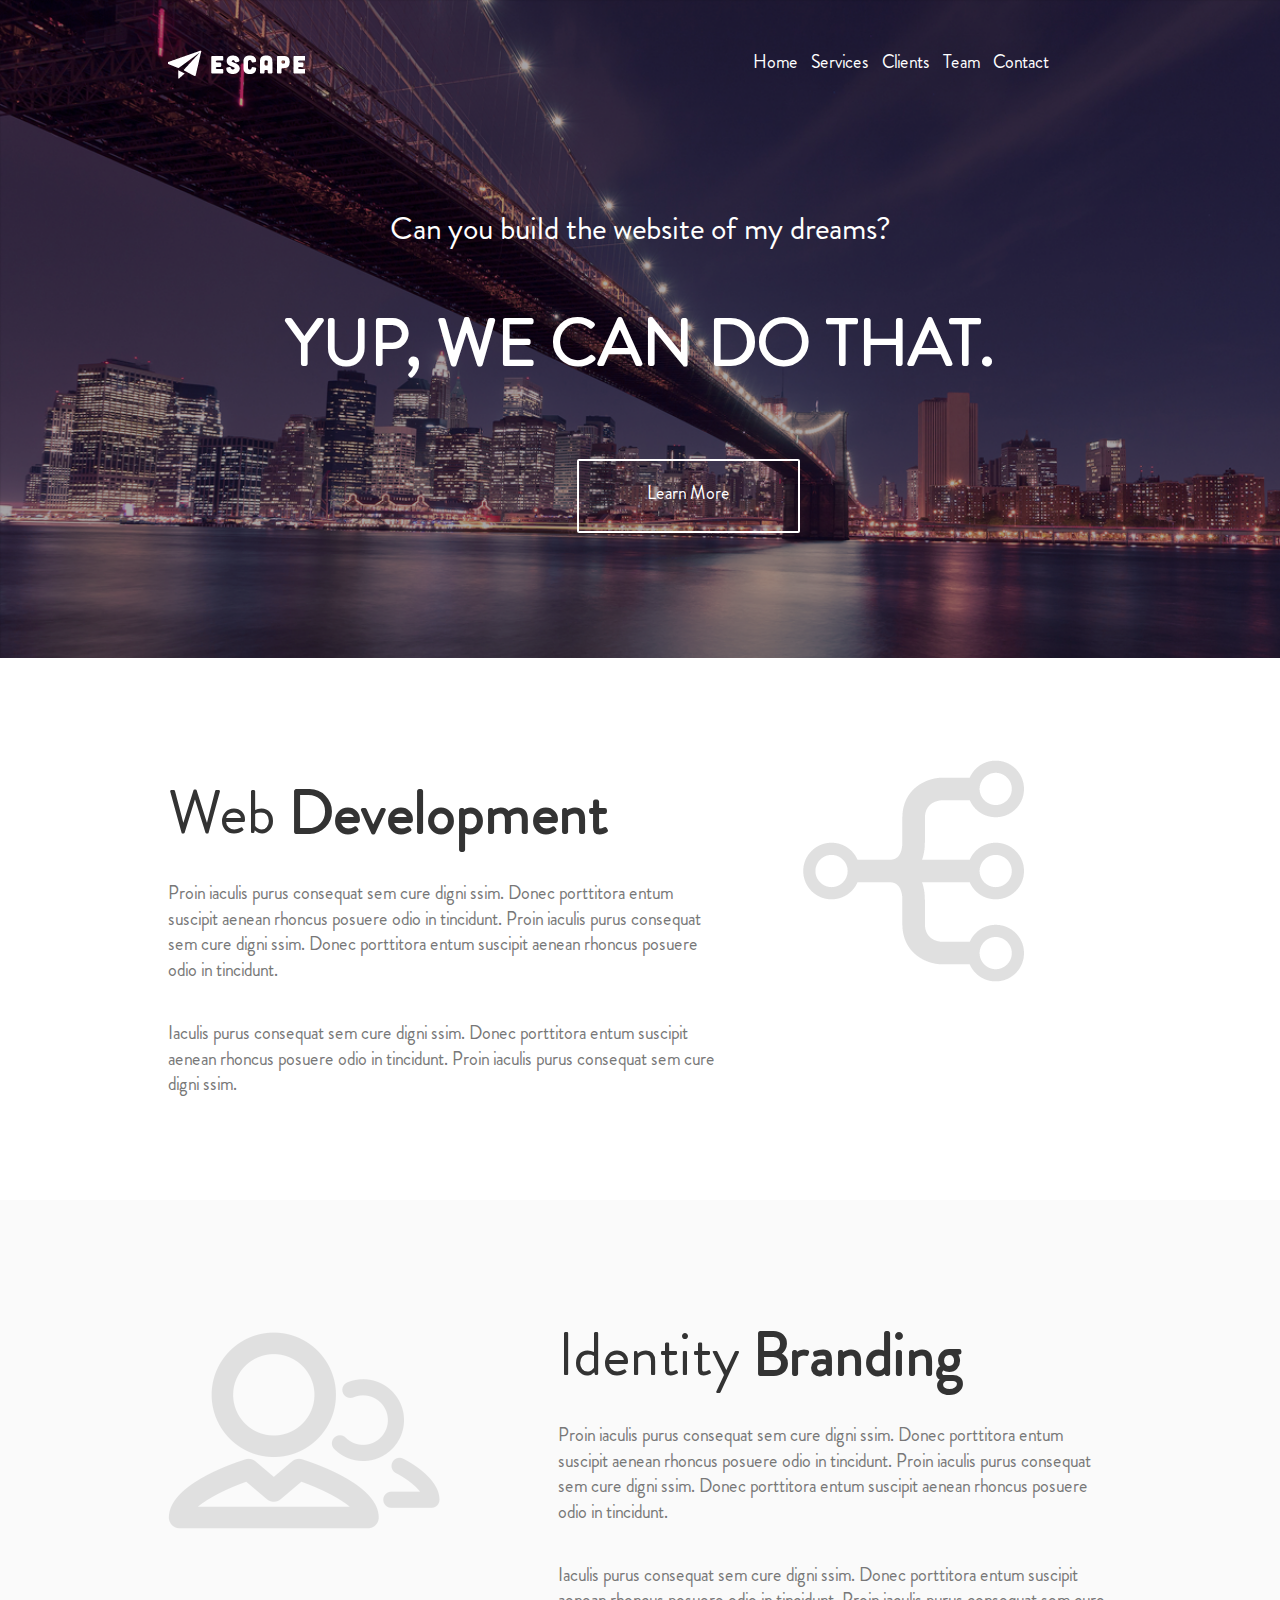
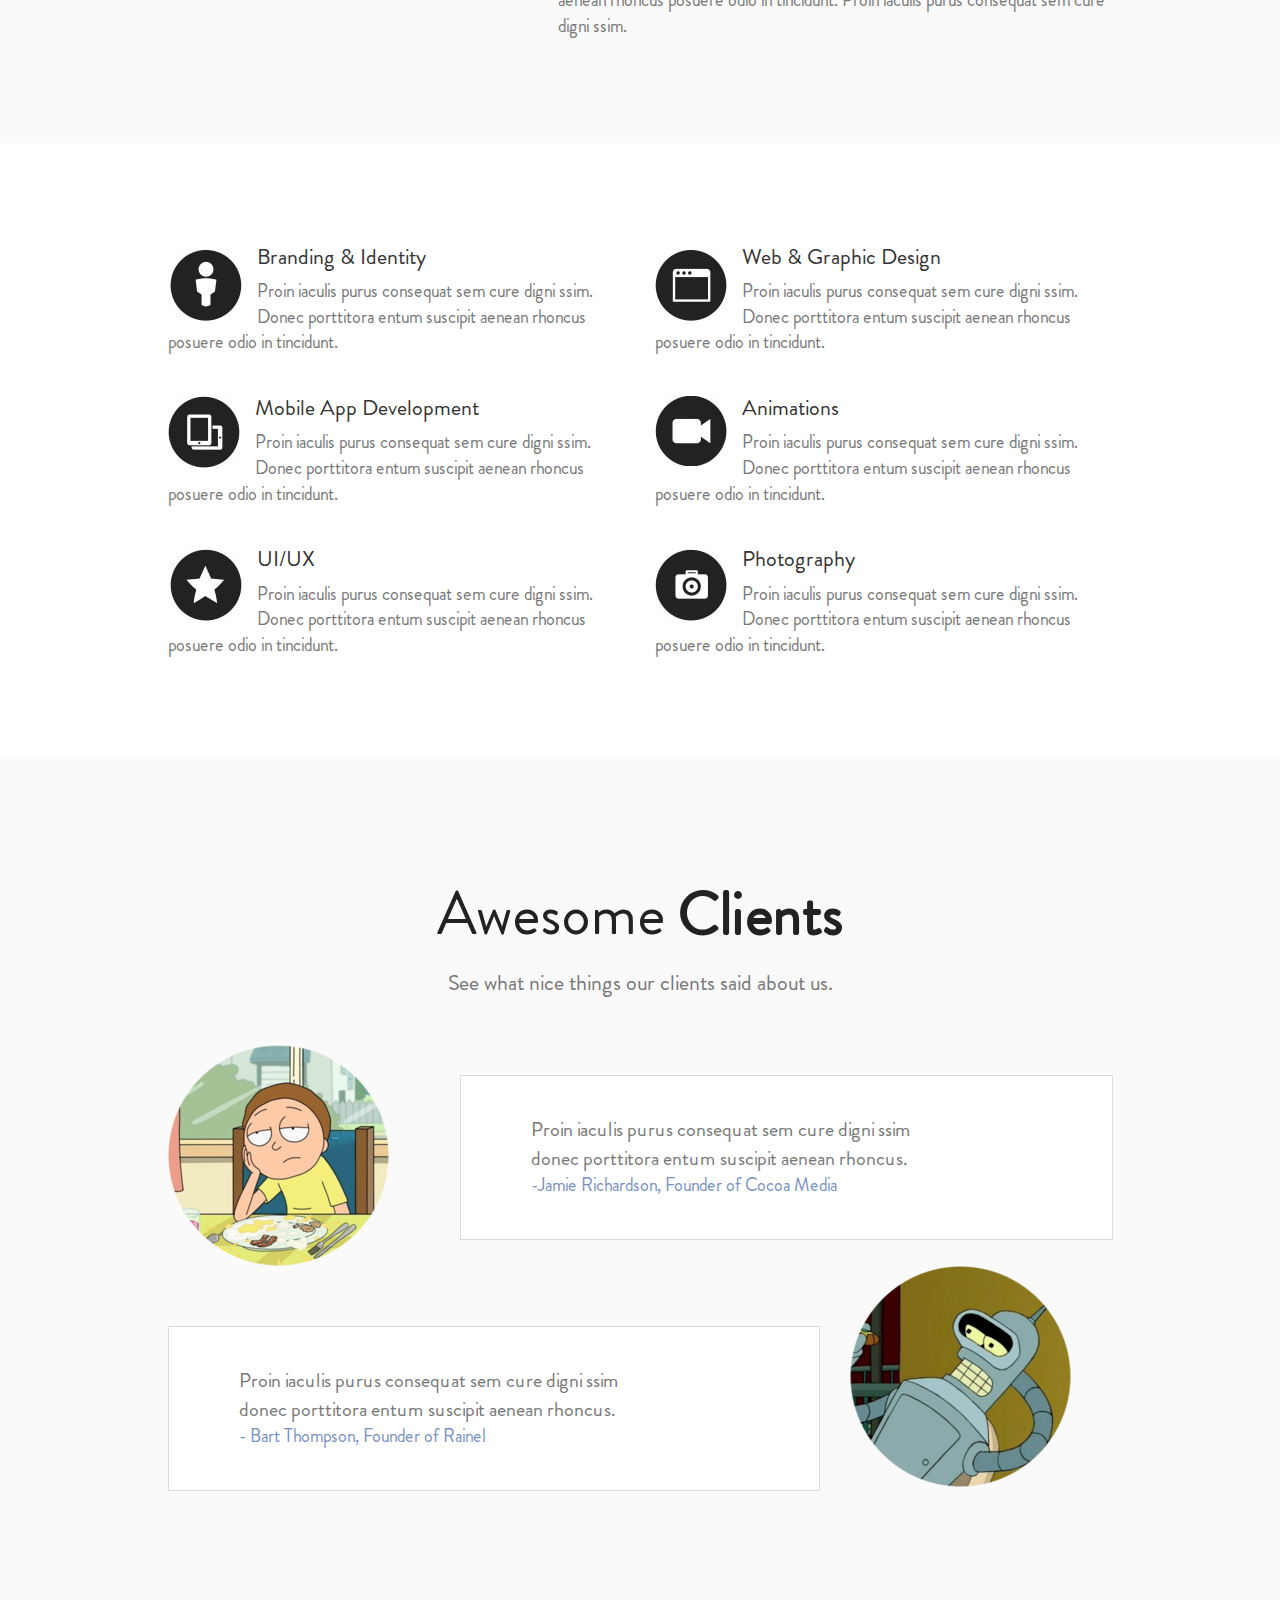
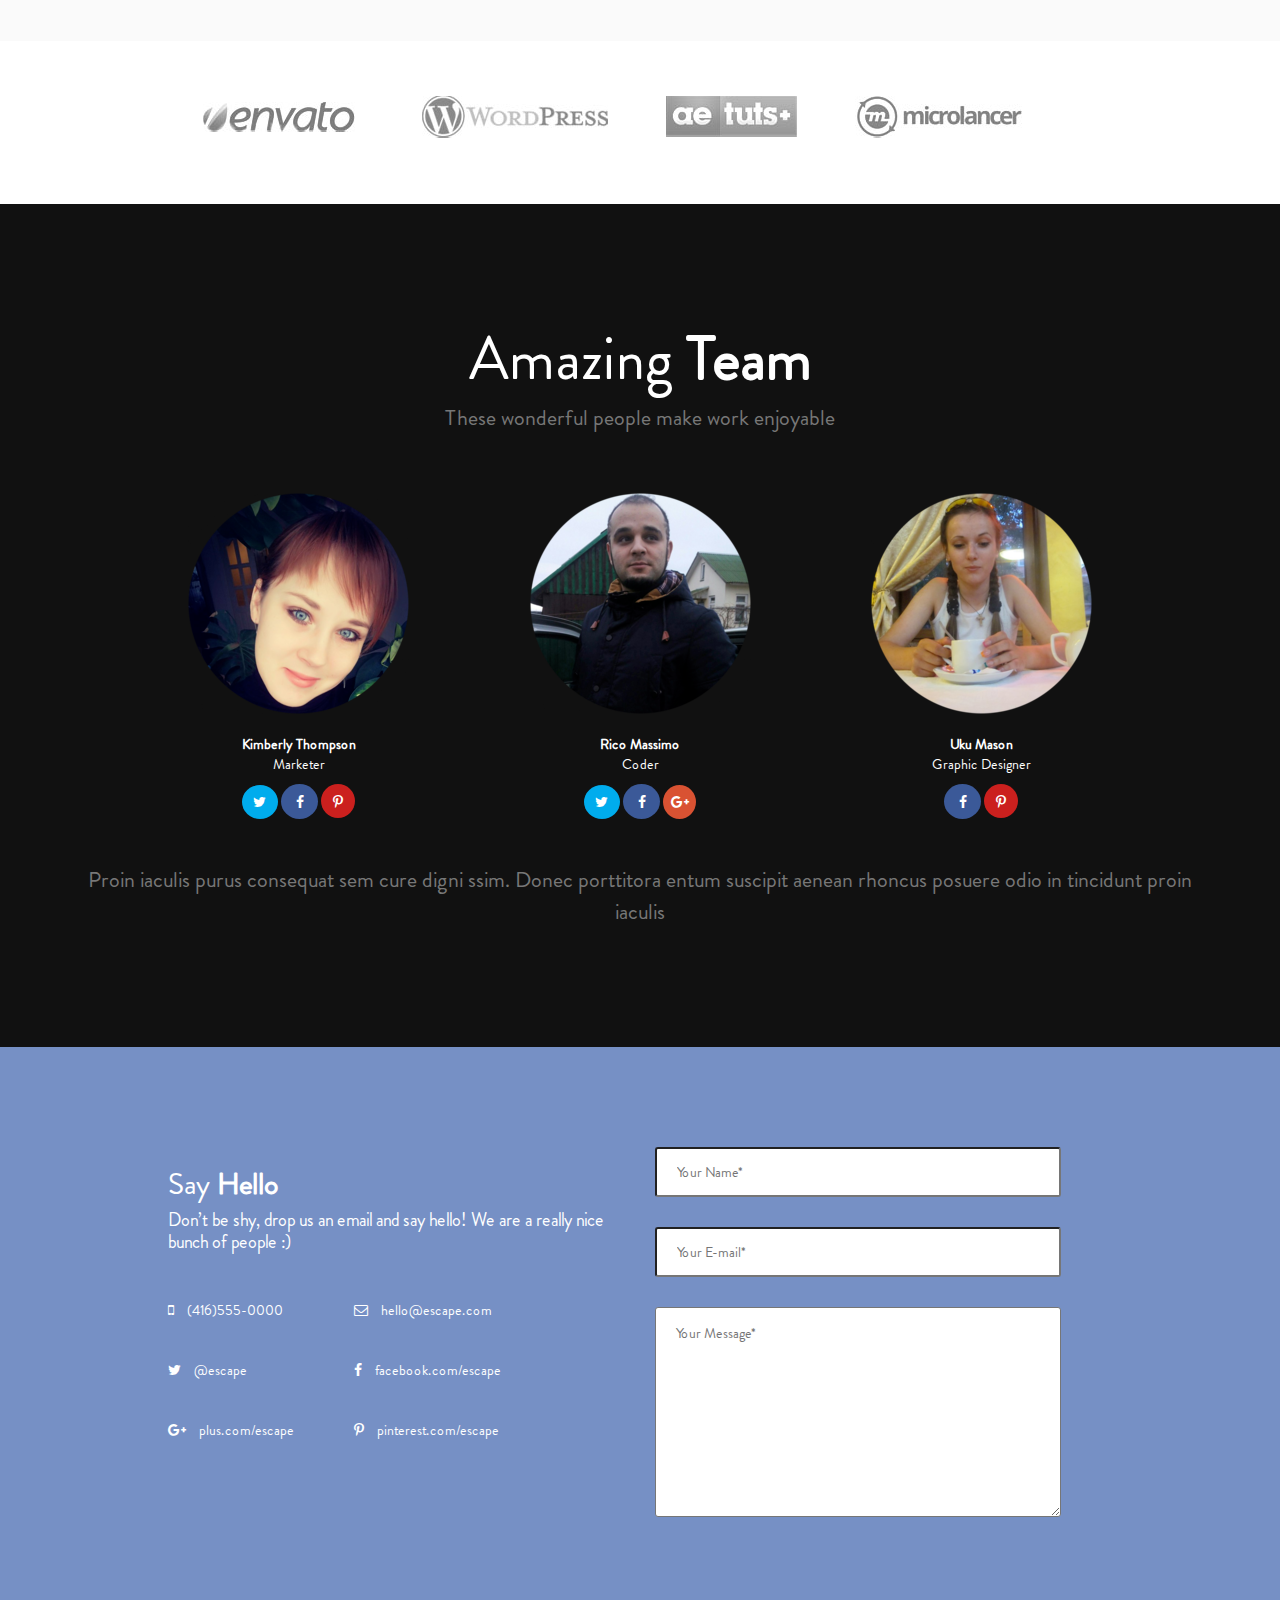
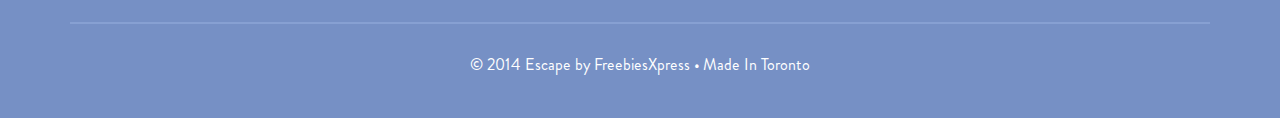
==== index.html @ d07f602b "escape через bootstrap" ====
<!DOCTYPE html>
<html>
<head>
	<title>ESCAPE</title>

    <meta charset="utf-8">
    <meta name="viewport" content="width=device-width, initial-scale=1">
	<link rel="stylesheet" href="./font/font-awesome-4.7.0/css/font-awesome.min.css">
	<link rel="stylesheet" type="text/css" href="font/BrandonGrotesque-Regular.ttf">
	<link rel="stylesheet" type="text/css" href="styles.css">
    <link href="css/bootstrap.min.css" rel="stylesheet">
</head>
<body>
<div class="all">
	<section class="banner"><!-- start "banner" -->
        <div class="container">
        <div class="row">
        <div class="col-md-1"></div>    
		<header>
            <div class="col-md-2">
			<img src="./img/logo.png">
            </div> <!--end md2 -->
            <div class="col-md-4"></div>
            <div class="col-md-4">
			<ul class="list-inline">
				<li><a href="./pages/home.html">Home</a></li>
				<li><a href="./pages/services.html">Services</a></li>
				<li><a href="./pages/clients.html" target="_blank">Clients</a></li>
				<li><a href="./pages/team.html">Team</a></li>
				<li><a href="./pages/contacts.html">Contact</a></li>
            </ul>
            </div> <!-- end md4 -->
		</header>
        <div class="col-md-1"></div>
		</div> <!-- end row -->
        <div class="row">
            <div class="col-md-12 text-center">  
			<p>Can you build the website of my dreams?</p>
            </div> <!--end md12 -->
         </div> <!--end row -->   
         <div class="row">
            <div class="col-md-12 text-center">
			<h1>YUP, WE CAN DO THAT.</h1>
            </div> <!-- end md12 -->
        </div> <!-- end row -->
        <div class="row">
        <div class="col-md-5"></div>
        <div class="col-md-3 text-center">   
			<button type="button">Learn More</button>
        </div> <!-- end md2 -->
         <div class="col-md-4"></div>
		</div> <!-- end row -->

        </div> <!--end container -->
		</section> <!-- the end "banner" -->	
	<section class="webdev"><!--start "webdev" -->
     <div class="container">
     <div class="row"> 
        <div class="col-md-1"></div>  
        <div class="col-md-6 ">
        <div class="text1">
		<h2>Web <span class="bold">Development</span></h2>
		<p>Proin iaculis purus consequat sem cure digni ssim. Donec porttitora entum suscipit aenean rhoncus posuere odio in tincidunt. Proin iaculis purus consequat sem cure digni ssim. Donec porttitora entum suscipit aenean rhoncus posuere odio in tincidunt.</p>
		<p>Iaculis purus consequat sem cure digni ssim. Donec porttitora entum suscipit aenean rhoncus posuere odio in tincidunt. Proin iaculis purus consequat sem cure digni ssim.</p>
        </div>
        </div> <!-- end -md6 -->
        <div class="col-md-4 " >
        <div class="img1">
            <img src="./img/Flow Tree-Icon.png"> 
        </div>
        </div> <!-- end md3 -->
        <div class="col-md-1"></div>
    </div> <!-- end row-->
    </div><!--end conteiner-->
	</section><!-- the end "webdev" -->
    
    <section class="ident"> <!--start "ident" -->
        <div class="container">
        <div class="row">
        <div class="col-md-1"></div>
        <div class="col-md-4">
        <div class="img2">
            <img src="./img/Users-Icon.png">
            </div>
        </div> <!--end md4 -->
        <div class="col-md-6">
    	<div class="text2">
    	<h2>Identity <span class="bold">Branding</span></h2>
    	<p>Proin iaculis purus consequat sem cure digni ssim. Donec porttitora entum suscipit aenean rhoncus posuere odio in tincidunt. Proin iaculis purus consequat sem cure digni ssim. Donec porttitora entum suscipit aenean rhoncus posuere odio in tincidunt.</p>
		<p>Iaculis purus consequat sem cure digni ssim. Donec porttitora entum suscipit aenean rhoncus posuere odio in tincidunt. Proin iaculis purus consequat sem cure digni ssim.</p>
    	</div>
        <div class="col-md-1"></div>
         </div> <!--end md6 -->
   </div> <!-- end row-->
    	</div> <!-- end container -->
    </section><!--the end "ident" -->
    <div style="clear:both;"></div>
    <section class="list"><!-- start "list"-->
        <div class="container">
        <div class="row">
        <div class="col-md-1"></div>   
    	<div class="col-md-5">

    		<ul>
    			<li>
    				<img src="./img/icon1.jpg">
    				<h3>Branding & Identity</h3> 
    				<p>Proin iaculis purus consequat sem cure digni ssim. Donec porttitora entum suscipit aenean rhoncus posuere odio in tincidunt.</p>
    			</li>
    			<li>
    				<img src="./img/ipad.jpg"> 
    				<h3>Mobile App Development</h3>
    				<p>Proin iaculis purus consequat sem cure digni ssim. Donec porttitora entum suscipit aenean rhoncus posuere odio in tincidunt.</p>
    			</li>
    			<li>
    				<img src="./img/star.jpg">
    				<h3>UI/UX</h3>
    				<p>Proin iaculis purus consequat sem cure digni ssim. Donec porttitora entum suscipit aenean rhoncus posuere odio in tincidunt.</p>
    			</li>
    		</ul>
    	</div> <!-- end md5-->
    	<div class="col-md-5">
    		<ul>
    			<li>
    				<img src="./img/brows.jpg">
    				<h3>Web & Graphic Design</h3> 
    				<p>Proin iaculis purus consequat sem cure digni ssim. Donec porttitora entum suscipit aenean rhoncus posuere odio in tincidunt.</p>
    			</li>
    			<li>
    				<img src="./img/video.jpg">
    				<h3>Animations</h3>
    				<p>Proin iaculis purus consequat sem cure digni ssim. Donec porttitora entum suscipit aenean rhoncus posuere odio in tincidunt.</p>
    			</li>
    			<li>
    				<img src="./img/camera.jpg">
    				<h3>Photography</h3>
    				<p>Proin iaculis purus consequat sem cure digni ssim. Donec porttitora entum suscipit aenean rhoncus posuere odio in tincidunt.</p>
    			</li>
    		</ul>
    	</div> <!-- end md5-->	
        <div class="col-md-1"></div>   
    </div> <!--end row -->
    </div> <!--end container -->
    </section> <!--the end "list" -->
    <div style="clear:both;"></div>
    <section class="clients"> <!-- start "clients" -->
        <div class="container">
        <div class="row">
        <div class="col-md-12 text-center">
    	<h2>Awesome <span class="bold">Clients </span></h2>
        </div>
        </div> <!--end row -->
        <div class="row">
        <div class="col-md-12 text-center">
    	<p>See what nice things our clients said about us.</p>
        </div>
        </div> <!--end row -->
        <div class="row">
         <div class="col-md-1"></div>   
        <div class="col-md-3">
        <img src="./img/morti.png">
              </div> <!-- end md3 -->
        <div class="col-md-7">
        <div class="quote1">
        <p><q>Proin iaculis purus consequat sem cure digni ssim donec porttitora entum suscipit aenean rhoncus.
                </q><br>
        -Jamie Richardson, Founder of Cocoa Media</p>
              </div>
            </div> <!-- end md7 -->
         <div class="col-md-1"></div>
        </div> <!--end row -->
        <div class="row"> 
        <div class="col-md-1"></div>    
        <div class="col-md-7">
        <div class="quote2">
        <p><q>Proin iaculis purus consequat sem cure digni ssim donec porttitora entum suscipit aenean rhoncus.
                </q><br> 
        - Bart Thompson, Founder of Rainel</p>  
        </div>
        </div><!-- end md7 -->
        <div class="col-md-3">
         <img src="./img/ben.png">   
        </div>
        <div class="col-md-1"></div>
        </div> <!--end row -->
    </div> <!-- end container -->
    </section><!-- the end "clients" -->
    <section class="logos"> <!--start "logos" -->
        <div class="container">
        <div class="row">
        <div class="col-md-1"></div>
        <ul class="list-inline">
    	<li><img src="./img/im1.jpg"></li>
    	<li><img src="./img/im2.jpg"></li>
    	<li><img src="./img/im3.jpg"></li>
    	<li><img src="./img/im4.jpg"></li>
        </ul>
        <div class="col-md-1"></div>
    </div><!--end row -->    
    </div><!-- end container -->
    </section><!--the end "logos" -->
    <section class="team"> <!--start "team" -->
        <div class="container">
        <div class="row">
        <div class="col-md-12 text-center">
        <h2>Amazing <span class="bold">Team</span></h2>
        </div>
        </div> <!-- end row-->
        <div class="row">
        
        <div class="col-md-12 text-center">
        <p>These wonderful people make work enjoyable</p>
        </div>
        </div> <!-- end row-->
        <div class="row">
        <div class="col-md-1"></div>
         <div class="col-md-3 text-center">   
        <div class="kim"><figure>
            <img src="./img/kimb.png">
            <figcaption><span>Kimberly Thompson </span><br> Marketer </figcaption>
        </figure>
        <i class="fa fa-twitter" aria-hidden="true"></i>
        <i class="fa fa-facebook" aria-hidden="true"></i>
        <i class="fa fa-pinterest-p" aria-hidden="true"></i>
        </div>
        </div> <!-- end md3-->
        <div class="col-md-4 text-center">
        <div class="rico"><figure>
            <img src="./img/mitya.png">
            <figcaption><span>Rico Massimo</span><br> Coder</figcaption>
        </figure>
        <i class="fa fa-twitter" aria-hidden="true"></i>
        <i class="fa fa-facebook" aria-hidden="true"></i>
        <i class="fa fa-google-plus" aria-hidden="true"></i>
        </div>
        </div> <!-- end md4 -->
        <div class="col-md-3 text-center">
         <div class="uku"><figure>
            <img src="./img/ya.png">
            <figcaption><span>Uku Mason</span><br> Graphic Designer</figcaption>
        </figure>
        <i class="fa fa-facebook" aria-hidden="true"></i>
        <i class="fa fa-pinterest-p" aria-hidden="true"></i>
        </div>
        </div><!-- end md4 -->
        <div class="col-md-1"></div>
        </div><!-- end row-->
        <div class="row">
            <div class="col-md-12 text-center">
        <p class="p">Proin iaculis purus consequat sem cure digni ssim. Donec porttitora entum suscipit aenean rhoncus posuere odio in tincidunt proin iaculis</p>
             </div>
        </div><!--end row -->
    </div><!-- end container -->
    </section> <!--the end "team" -->
    <section class="say"> <!--stert "hello" -->
        <div class="container">
        <div class="row">   
        <div class="col-md-1"></div>
        <div class="col-md-5">
        <div class="hello">
            <h2>Say <span class="bold">Hello</span></h2>
            <p>Don&rsquo;t be shy, drop us an email and say hello! We are a really nice bunch of people :)</p>
            <ul>
                <li><i class="fa fa-mobile" aria-hidden="true"></i> (416)555-0000</li>
                <li><i class="fa fa-twitter" aria-hidden="true"></i> @escape</li>
                <li><i class="fa fa-google-plus" aria-hidden="true"></i> plus.com/escape</li>
            </ul>
            <ul>
                <li><i class="fa fa-envelope-o" aria-hidden="true"></i> hello@escape.com</li>
                <li><i class="fa fa-facebook" aria-hidden="true"></i> facebook.com/escape</li>
                <li><i class="fa fa-pinterest-p" aria-hidden="true"></i> pinterest.com/escape</li>
            </ul>     
        </div>
        </div> <!-- end md5 -->
        <div class="col-md-5">
            <form>
                <input type="text" name="name" placeholder="Your Name*">
                <input type="text" name="email" placeholder="Your E-mail*">
                <textarea rows="10" cols="30" placeholder="Your Message*"></textarea>
            </form> 
        </div><!-- end md5 -->
        <div class="col-md-1"></div>
        </div><!--end row --> 
        <div class="row">
        <div class="col-md-1"></div>
        <div class="col-md-12 text-center">
        <footer>
            <p>&copy; 2014 Escape by FreebiesXpress &#149; Made In Toronto</p>
        </footer>
         </div> <!-- end md12 -->
        <div class="col-md-1"></div>
        </div><!--end row --> 
        </div><!-- end container -->
    </section> <!-- the end "hello" -->



</div> <!-- end all -->
    <script src="js/jquery-3.3.1.min.js"></script>
    <script src="js/respond.min.js"></script>
<script src="js/bootstrap.min.js"></script>
</body>
</html>
---- styles.css ----
/*сброс стилей*/

html, body, div, span, applet, object, iframe,
h1, h2, h3, h4, h5, h6, p, blockquote, pre,
a, abbr, acronym, address, big, cite, code,
del, dfn, em, img, ins, kbd, q, s, samp,
small, strike, strong, sub, sup, tt, var,
b, u, i, center,
dl, dt, dd, ol, ul, li,
fieldset, form, label, legend,
table, caption, tbody, tfoot, thead, tr, th, td,
article, aside, canvas, details, embed,
figure, figcaption, footer, header, hgroup,
menu, nav, output, ruby, section, summary,
time, mark, audio, video {
	margin: 0;
	padding: 0;
	border: 0;
	font-size: 100%;
	font: inherit;
	vertical-align: baseline;
}
/* HTML5 display-role reset for older browsers */
article, aside, details, figcaption, figure,
footer, header, hgroup, menu, nav, section {
	display: block;
}
body {
	line-height: 1;
}
ol, ul {
	list-style: none;
}
blockquote, q {
	quotes: none;
}
blockquote:before, blockquote:after,
q:before, q:after {
	content: '';
	content: none;
}
table {
	border-collapse: collapse;
	border-spacing: 0;
} 
/*подключение шрифтов*/
@font-face {
	font-family: BrandonGrotesque;
	src: url(./font/BrandonGrotesque-Regular.ttf);
}
.all { font-family: BrandonGrotesque;  } /* чтоб везде не писать фонт-фемили*/

.banner {padding-top: 50px;
	background-image: url(./img/banner.png); background-repeat: no-repeat;
	background-size: cover;padding-bottom: 125px;
}
header { margin-bottom: 155px;}


.list-inline a {text-decoration: none; color: #fff; font-size:18px; }

  
.banner p { margin-bottom: 35px; color: #fff; font-size: 32px;}
.banner h1 {  font-size: 66px; margin-bottom: 80px;
  
  color: rgb(255, 255, 255);
  font-weight: bold;
  } 

 .banner button { border: solid 2px #fff; border-radius: 2px; padding: 20px 68px 24px 68px; 
	 background: transparent; cursor: pointer;
     color: #fff; font-size:18px; text-align: center;
 }
 button:hover {background-color: #708090; opacity: 0.7;}
  /* конец секции с красивой картинкой*/
/*секция web development*/
.webdev  { padding-top: 102px; padding-bottom: 65px;}
.webdev h2 {font-size: 60px; margin-bottom: 35px;}
.bold {font-weight: bolder;}
.webdev p { font-size: 18px; color: rgb(119, 119, 119); margin-bottom: 37px;}
.text1 { margin: 0 auto;}
.img1 {  margin-left: 50px; margin-bottom: 50px;}
/*конец web development*/
/*секция identity branding*/
.ident {background: #fafafa; padding-top: 102px; padding-bottom: 65px; }
.ident h2 {font-size: 60px; margin-bottom: 35px;}
.ident p { font-size: 18px; color: rgb(119, 119, 119);margin-bottom: 37px;}

.img2 {margin-top: 30px;  }
/*конец секции identity branding*/
/*секция list*/
.list { padding-top: 102px;padding-bottom: 60px; }
.list h3 {width: 65%; margin: 0 auto; font-size: 22px; margin-bottom:10px; }
.list p {font-size: 18px;color: rgb(119, 119, 119); margin-bottom:37px; }
.list li {margin-bottom: 40px;}
.list img { float: left; margin-right: 15px;}


/* конец list*/
/*секция awesome clients*/
.clients { background: #fafafa; padding-top: 102px; padding-bottom:30px; }
.clients h2 {font-size: 60px;color: rgb(34, 34, 34); text-align: center; margin-bottom: 20px;}
.clients p {font-size: 22px;color: rgb(119, 119, 119);text-align: center; margin-bottom: 47px;}

.quote1 { margin-top: 30px; margin-bottom: 20px;
border: 1px solid #DCDCDC; background: #fff; }
.quote1 q { quotes: "\201c" "\201d" ; font-size: 20px;
  color: rgb(119, 119, 119); text-align: left;}
.quote1 p {font-size: 18px; color: rgb(118, 144, 197); margin-bottom: 0px;width: 80%; 
	text-align: left; padding: 40px 70px;}


.quote2 { margin-top: 60px; margin-bottom: 120px;
border: 1px solid #DCDCDC; background: #fff; }
.quote2 q { quotes: "\201c" "\201d" ; font-size: 20px; 
  color: rgb(119, 119, 119); text-align: left;}
.quote2 p {font-size: 18px; color: rgb(118, 144, 197); margin-bottom: 0px;width: 80%; 
	text-align: left; padding: 40px 70px;}

 /*конец секции awesome clients*/ 
/* секция logos*/
.logos { padding-top: 55px; padding-bottom: 55px;}
.logos img { margin-left: 45px; } 
/* конец logos*/
/*секция team*/
.team {background: #111111;  color: #fff; 
	padding-top: 102px; padding-bottom: 60px;}
.team h2 {font-size: 60px; margin-bottom: 10px;}
.team p {font-size: 22px; color: rgb(119, 119, 119); margin-bottom: 60px;}
.team img  {background: #111111; padding-bottom: 20px; }
.team span {font-weight: bold;}
.team figure {margin-bottom: 10px;}

.uku {  margin-bottom: 45px;}
.p { font-size: 20px; color: rgb(235, 235, 235);}
.team .fa-twitter {background: #00aced; padding: 10px 12px 10px 11px; border-radius: 50%;}
.team .fa-facebook {background: #3b5998; padding: 11px 14px 10px 15px; border-radius: 50%;}
.team .fa-pinterest-p {background: #cb201e; padding: 11px 12px 9px 12px; border-radius: 50%;}
.team .fa-google-plus {background: #d95232; padding: 10px 7px 10px 8px; border-radius: 50%}
/*конец секции team*/
/*секция say*/
.say {height: auto; background: #7690c5; padding-top: 100px; color: #fff; }
.hello 
.col-md-5 h2 {font-size: 60px; margin-bottom: 17px;}
.hello p {margin-bottom: 47px; line-height: 1.2; font-size: 18px;}
.hello ul {display: inline-block; float: left; background: #7690c5; margin-right: 60px;}
.hello li {margin-bottom: 40px;}
form 
input {width: 100%; max-width: 406px; height: 50px; border-radius: 3px; 
	margin-bottom: 30px; padding-left: 20px;}
textarea {width: 100%; max-width: 406px; height: 210px; border-radius: 3px;
	padding-left: 20px; padding-top: 15px;
font-family: "BrandonGrotesque";font-size: 18px;}
i {padding-right: 10px;}

footer { font-size: 16px;margin-top: 99px; padding-top: 30px; padding-bottom: 30px; 
	border-top:solid 2px #87a0d2;  }
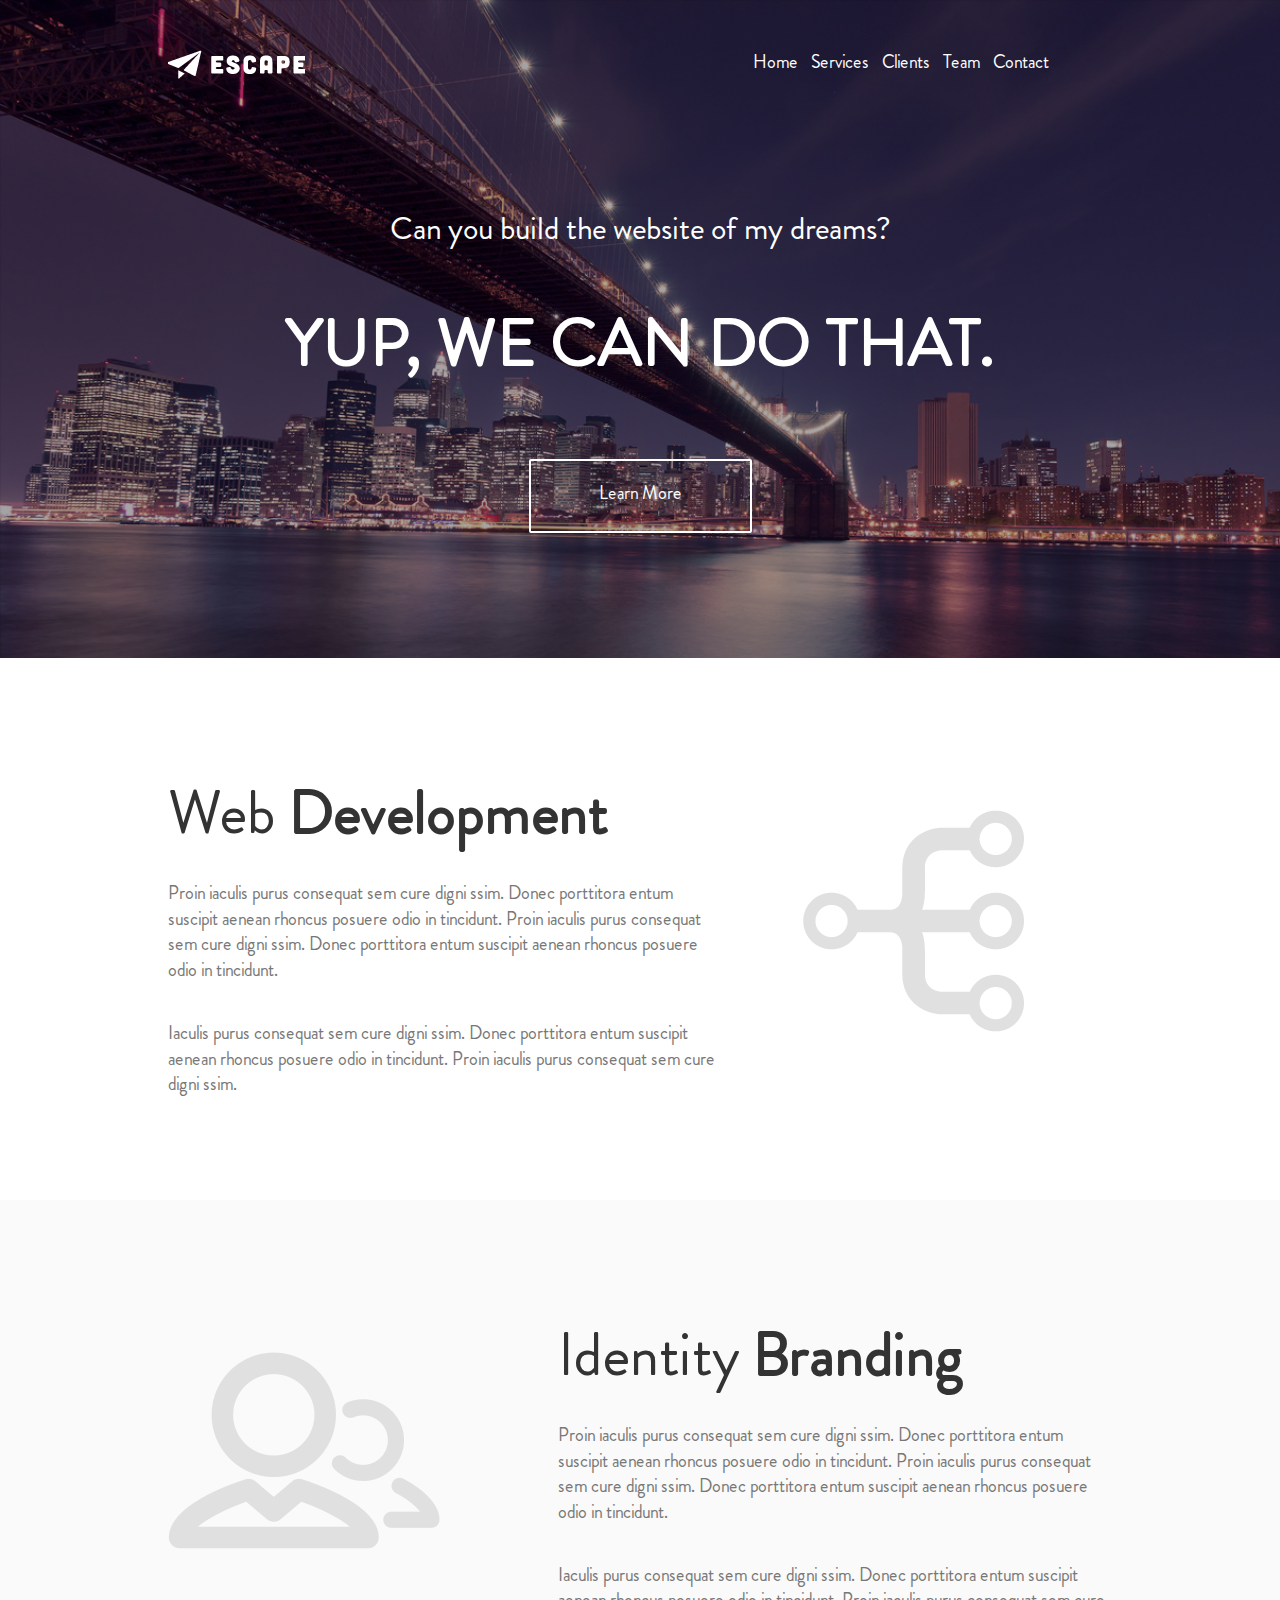
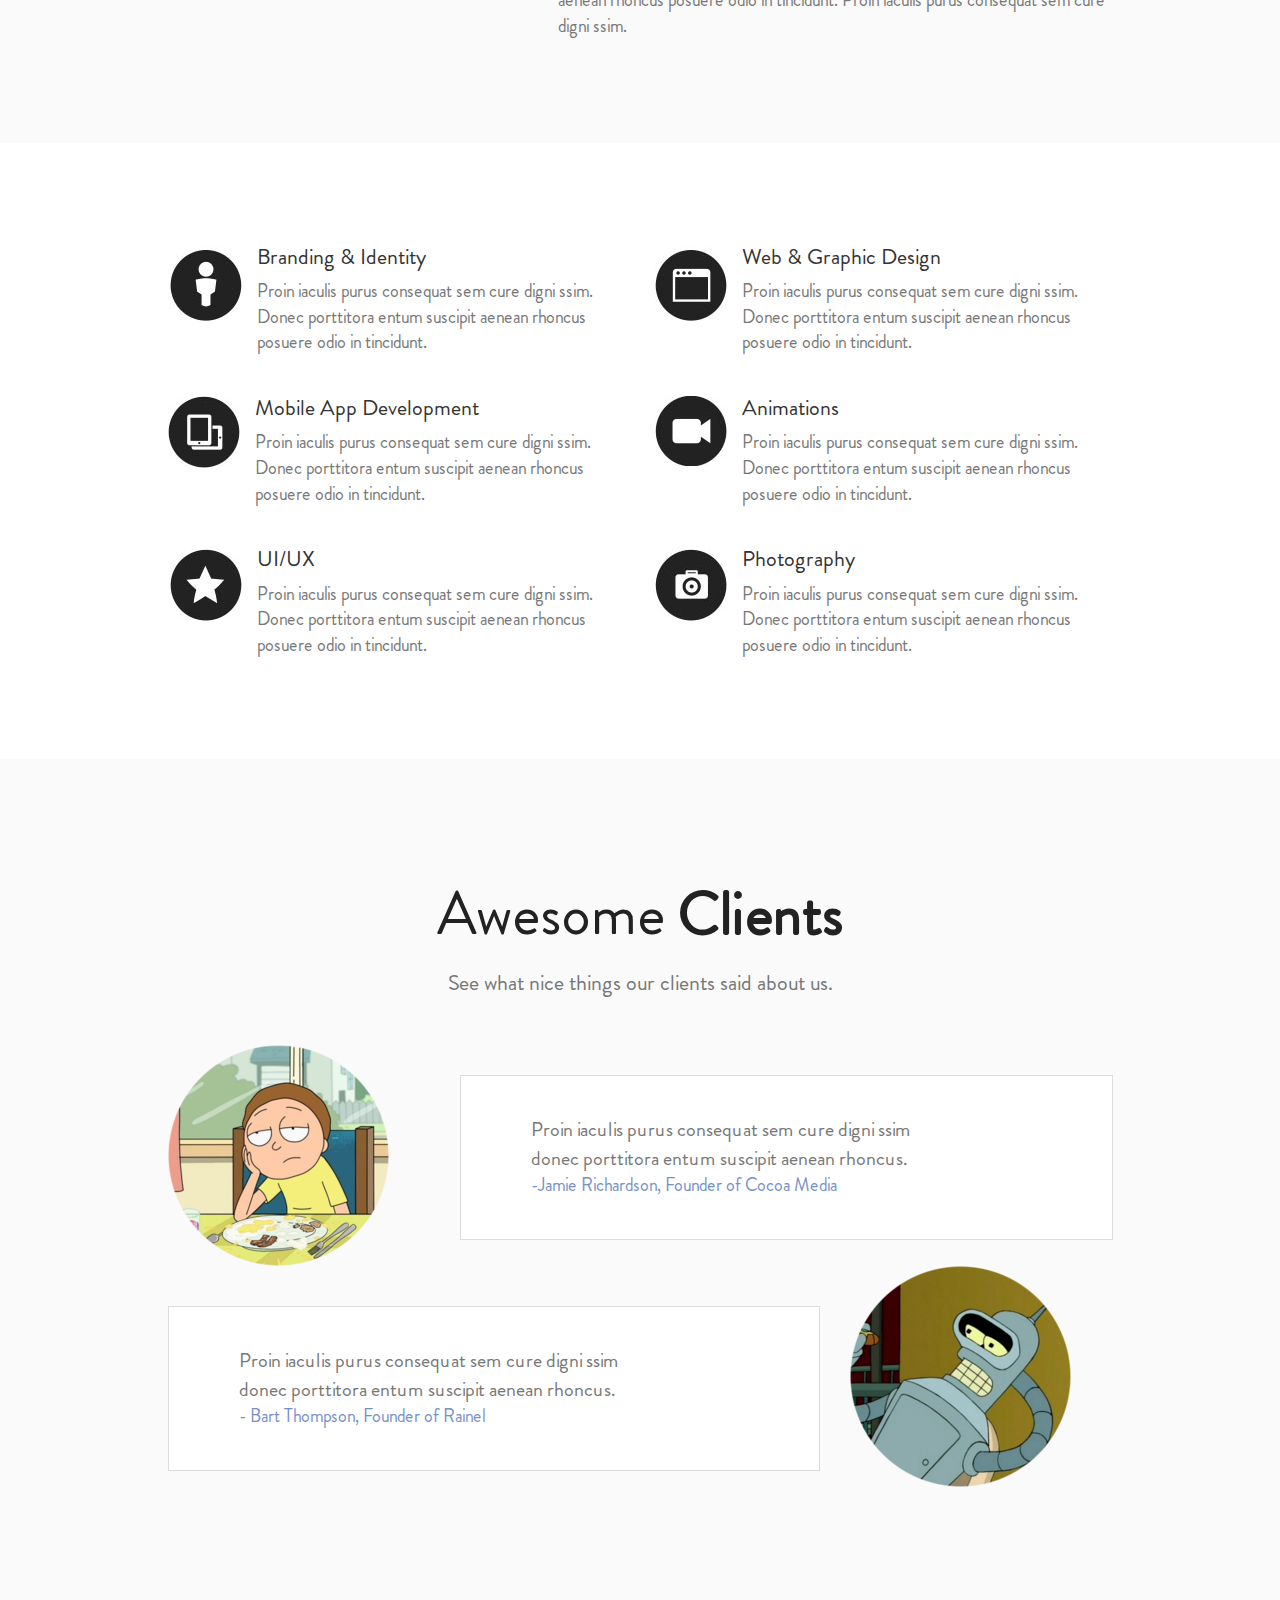
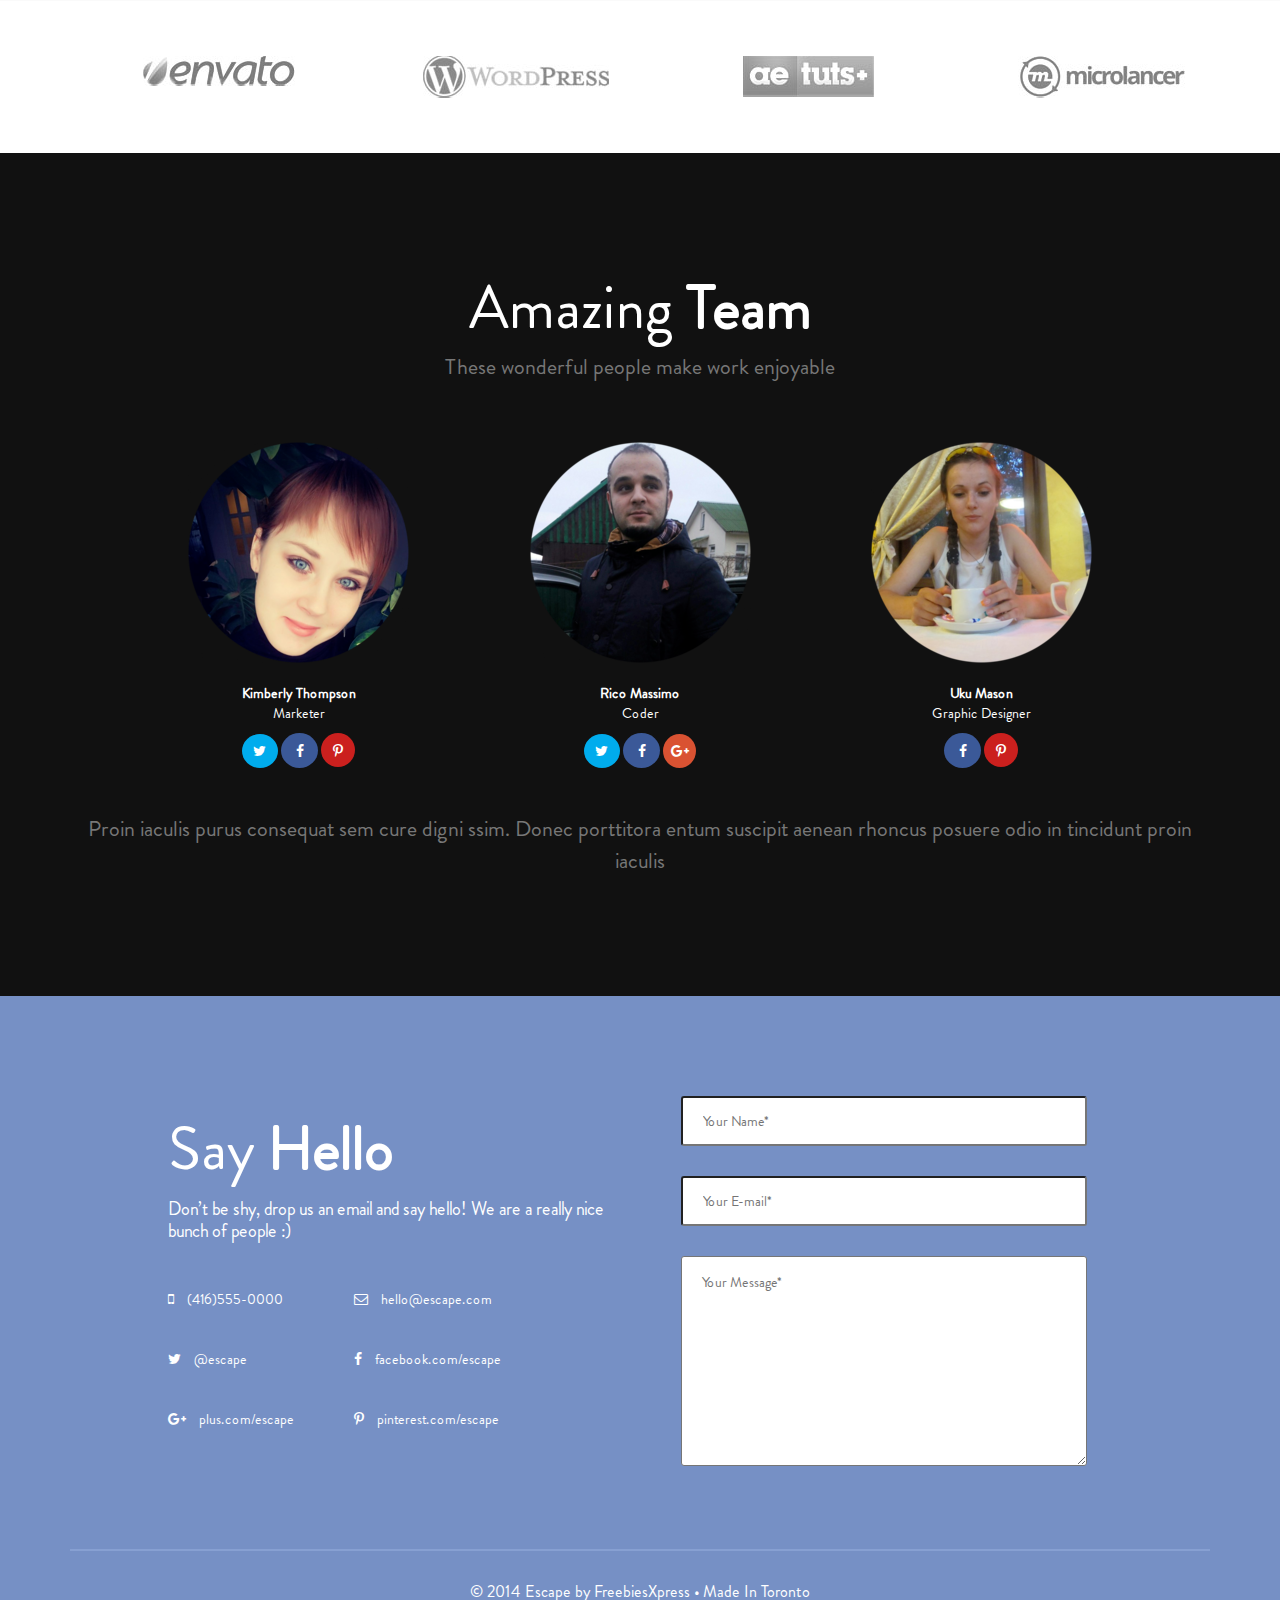
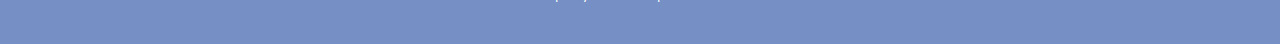
==== commit bbd6783e: "доработанный" ====
--- a/index.html
+++ b/index.html
@@ -44,13 +44,10 @@
             </div> <!-- end md12 -->
         </div> <!-- end row -->
         <div class="row">
-        <div class="col-md-5"></div>
-        <div class="col-md-3 text-center">   
+        <div class="col-md-12 text-center">   
 			<button type="button">Learn More</button>
-        </div> <!-- end md2 -->
-         <div class="col-md-4"></div>
+        </div> <!-- end md12 -->
 		</div> <!-- end row -->
-
         </div> <!--end container -->
 		</section> <!-- the end "banner" -->	
 	<section class="webdev"><!--start "webdev" -->
@@ -94,7 +91,7 @@
    </div> <!-- end row-->
     	</div> <!-- end container -->
     </section><!--the end "ident" -->
-    <div style="clear:both;"></div>
+    
     <section class="list"><!-- start "list"-->
         <div class="container">
         <div class="row">
@@ -142,7 +139,7 @@
     </div> <!--end row -->
     </div> <!--end container -->
     </section> <!--the end "list" -->
-    <div style="clear:both;"></div>
+  
     <section class="clients"> <!-- start "clients" -->
         <div class="container">
         <div class="row">
@@ -188,14 +185,10 @@
     <section class="logos"> <!--start "logos" -->
         <div class="container">
         <div class="row">
-        <div class="col-md-1"></div>
-        <ul class="list-inline">
-    	<li><img src="./img/im1.jpg"></li>
-    	<li><img src="./img/im2.jpg"></li>
-    	<li><img src="./img/im3.jpg"></li>
-    	<li><img src="./img/im4.jpg"></li>
-        </ul>
-        <div class="col-md-1"></div>
+        <div class="col-md-3 text-center"><img src="./img/im1.jpg"></div>
+        <div class="col-md-3 text-center"><img src="./img/im2.jpg"></div>
+    	<div class="col-md-3 text-center"><img src="./img/im3.jpg"></div>
+        <div class="col-md-3 text-center"><img src="./img/im4.jpg"></div>
     </div><!--end row -->    
     </div><!-- end container -->
     </section><!--the end "logos" -->
@@ -265,14 +258,15 @@
                 <li><i class="fa fa-twitter" aria-hidden="true"></i> @escape</li>
                 <li><i class="fa fa-google-plus" aria-hidden="true"></i> plus.com/escape</li>
             </ul>
+            
             <ul>
                 <li><i class="fa fa-envelope-o" aria-hidden="true"></i> hello@escape.com</li>
                 <li><i class="fa fa-facebook" aria-hidden="true"></i> facebook.com/escape</li>
                 <li><i class="fa fa-pinterest-p" aria-hidden="true"></i> pinterest.com/escape</li>
-            </ul>     
-        </div>
+            </ul>  
+        </div> <!-- end hello-->
         </div> <!-- end md5 -->
-        <div class="col-md-5">
+        <div class="col-md-5 text-center">
             <form>
                 <input type="text" name="name" placeholder="Your Name*">
                 <input type="text" name="email" placeholder="Your E-mail*">
@@ -281,20 +275,21 @@
         </div><!-- end md5 -->
         <div class="col-md-1"></div>
         </div><!--end row --> 
-        <div class="row">
-        <div class="col-md-1"></div>
+        
+        </div><!-- end container -->
+    </section> <!-- the end "hello" -->
+    <section class="footer">
+    <div class="container">
+        <div class="row">
         <div class="col-md-12 text-center">
         <footer>
             <p>&copy; 2014 Escape by FreebiesXpress &#149; Made In Toronto</p>
         </footer>
          </div> <!-- end md12 -->
-        <div class="col-md-1"></div>
+        
         </div><!--end row --> 
-        </div><!-- end container -->
-    </section> <!-- the end "hello" -->
-
-
-
+        </div>
+    </section>
 </div> <!-- end all -->
     <script src="js/jquery-3.3.1.min.js"></script>
     <script src="js/respond.min.js"></script>
--- a/styles.css
+++ b/styles.css
@@ -79,26 +79,26 @@
 .bold {font-weight: bolder;}
 .webdev p { font-size: 18px; color: rgb(119, 119, 119); margin-bottom: 37px;}
 .text1 { margin: 0 auto;}
-.img1 {  margin-left: 50px; margin-bottom: 50px;}
+.img1 {  margin-left: 50px; margin-top:50px;}
 /*конец web development*/
 /*секция identity branding*/
 .ident {background: #fafafa; padding-top: 102px; padding-bottom: 65px; }
 .ident h2 {font-size: 60px; margin-bottom: 35px;}
 .ident p { font-size: 18px; color: rgb(119, 119, 119);margin-bottom: 37px;}
 
-.img2 {margin-top: 30px;  }
+.img2 {margin-top: 50px;  }
 /*конец секции identity branding*/
 /*секция list*/
 .list { padding-top: 102px;padding-bottom: 60px; }
 .list h3 {width: 65%; margin: 0 auto; font-size: 22px; margin-bottom:10px; }
 .list p {font-size: 18px;color: rgb(119, 119, 119); margin-bottom:37px; }
 .list li {margin-bottom: 40px;}
-.list img { float: left; margin-right: 15px;}
+.list img { float: left; margin-right: 15px; margin-bottom: 20px;}
 
 
 /* конец list*/
 /*секция awesome clients*/
-.clients { background: #fafafa; padding-top: 102px; padding-bottom:30px; }
+.clients { background: #fafafa; padding-top: 102px; padding-bottom:110px; }
 .clients h2 {font-size: 60px;color: rgb(34, 34, 34); text-align: center; margin-bottom: 20px;}
 .clients p {font-size: 22px;color: rgb(119, 119, 119);text-align: center; margin-bottom: 47px;}
 
@@ -110,7 +110,7 @@
 	text-align: left; padding: 40px 70px;}
 
 
-.quote2 { margin-top: 60px; margin-bottom: 120px;
+.quote2 { margin-top: 40px; margin-bottom: 20px;
 border: 1px solid #DCDCDC; background: #fff; }
 .quote2 q { quotes: "\201c" "\201d" ; font-size: 20px; 
   color: rgb(119, 119, 119); text-align: left;}
@@ -139,8 +139,8 @@
 .team .fa-google-plus {background: #d95232; padding: 10px 7px 10px 8px; border-radius: 50%}
 /*конец секции team*/
 /*секция say*/
-.say {height: auto; background: #7690c5; padding-top: 100px; color: #fff; }
-.hello 
+.say {height: auto; background: #7690c5; padding-top: 100px; padding-bottom: 70px; color: #fff; }
+
 .col-md-5 h2 {font-size: 60px; margin-bottom: 17px;}
 .hello p {margin-bottom: 47px; line-height: 1.2; font-size: 18px;}
 .hello ul {display: inline-block; float: left; background: #7690c5; margin-right: 60px;}
@@ -152,8 +152,8 @@
 	padding-left: 20px; padding-top: 15px;
 font-family: "BrandonGrotesque";font-size: 18px;}
 i {padding-right: 10px;}
-
-footer { font-size: 16px;margin-top: 99px; padding-top: 30px; padding-bottom: 30px; 
+.footer {background: #7690c5; }
+footer {color: #fff; font-size: 16px; padding-top: 30px; padding-bottom: 30px;
 	border-top:solid 2px #87a0d2;  }
 
 
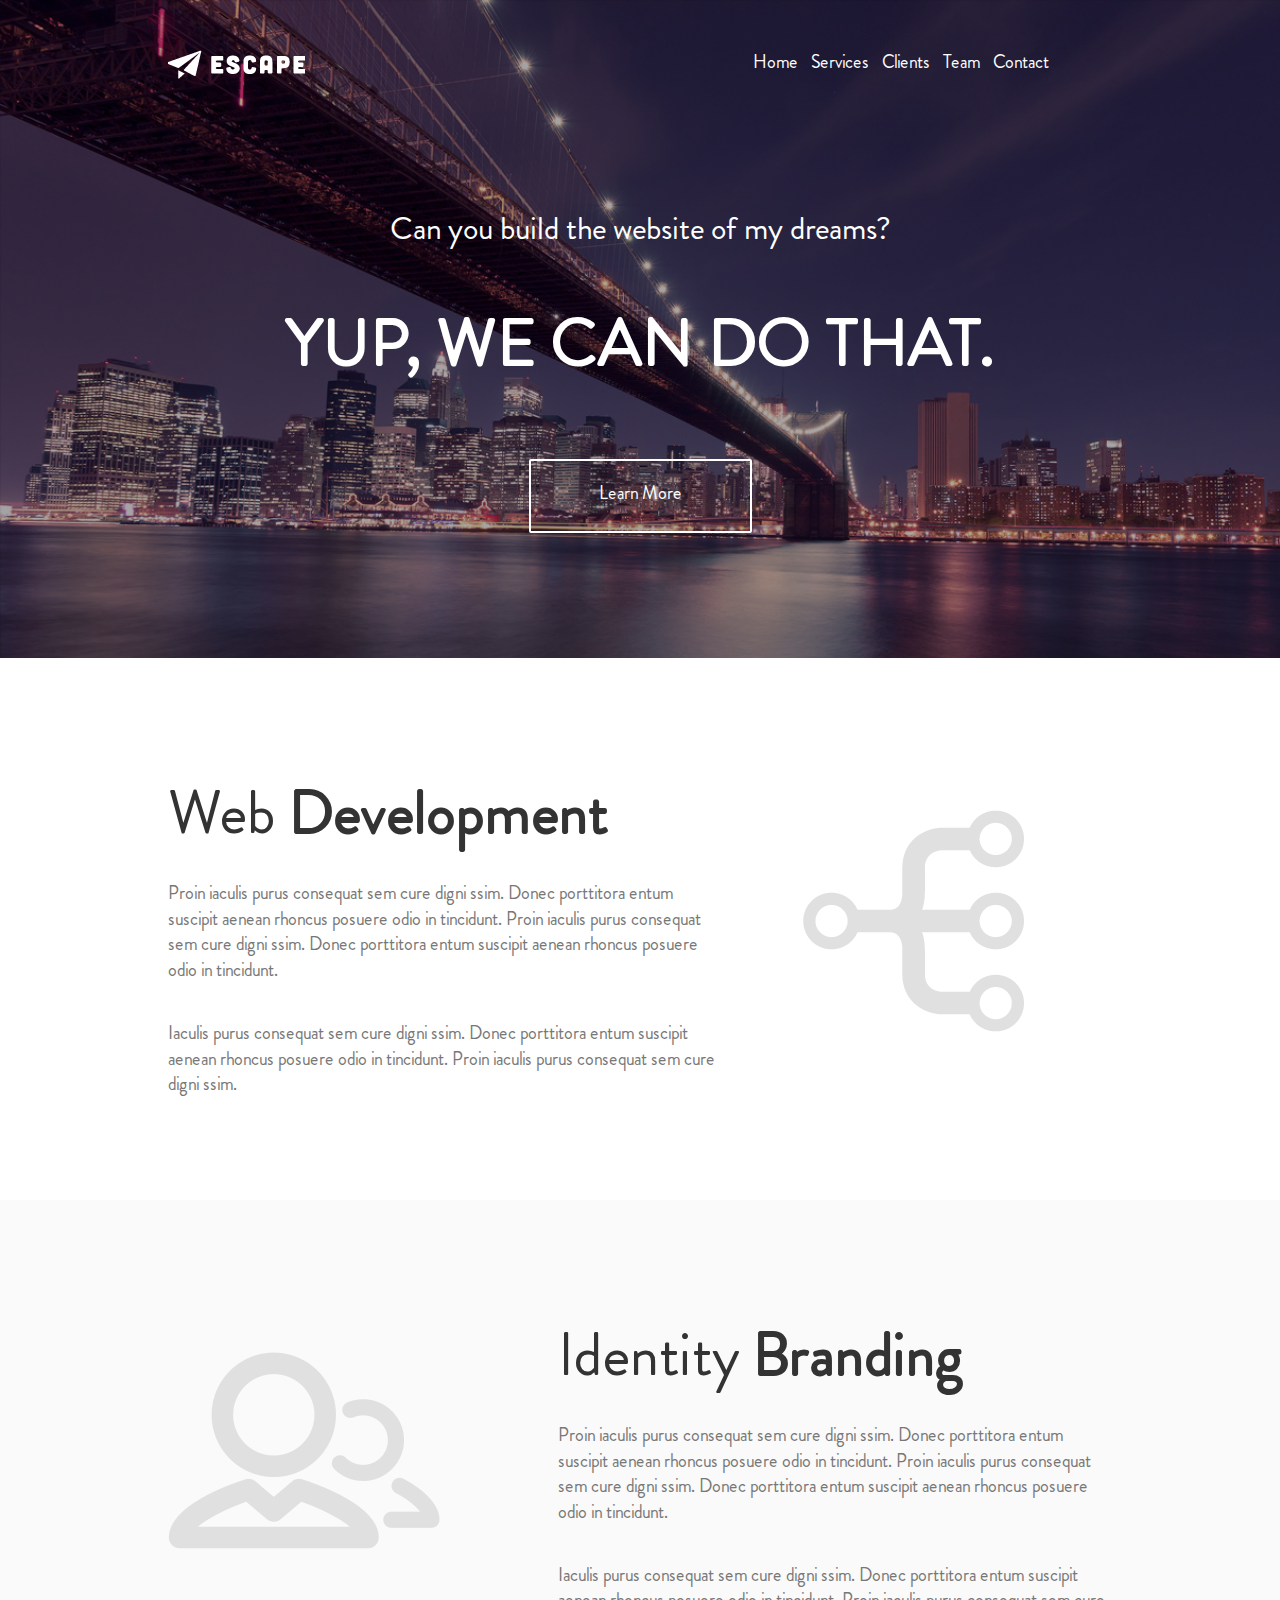
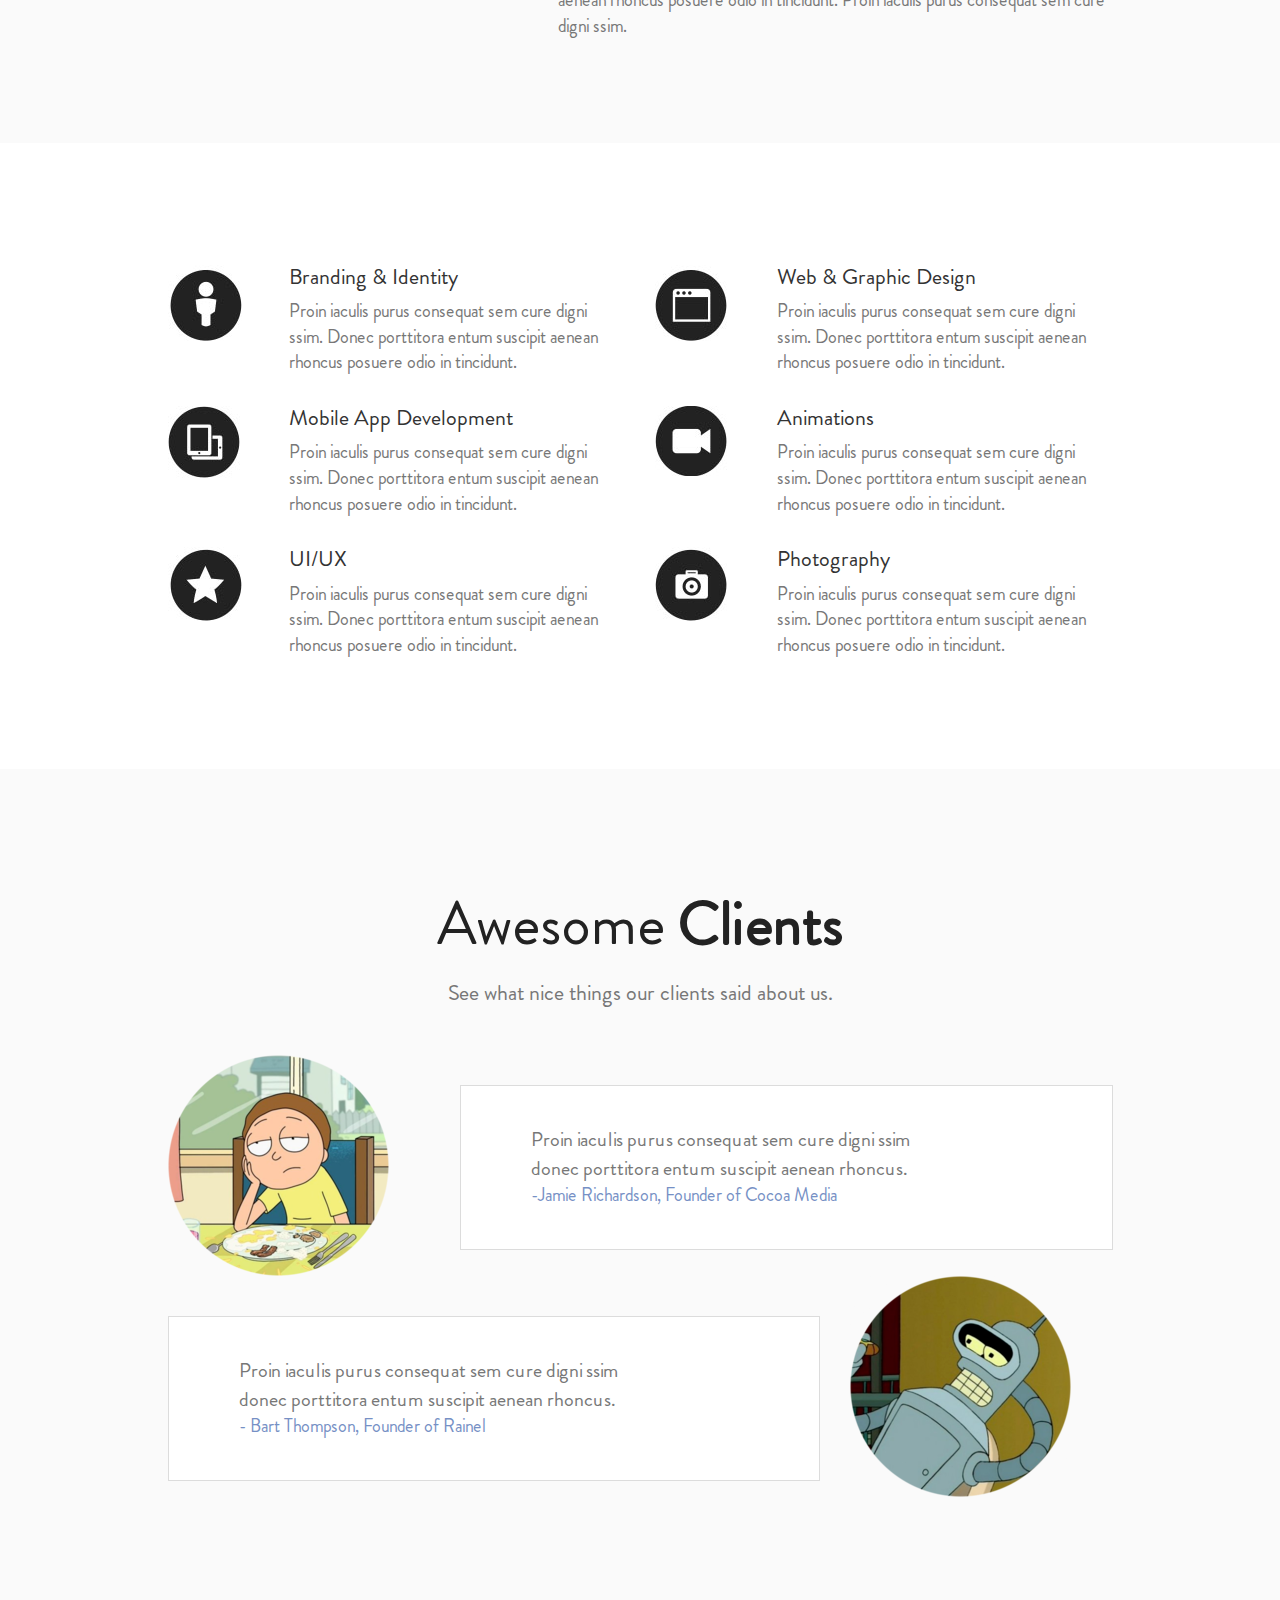
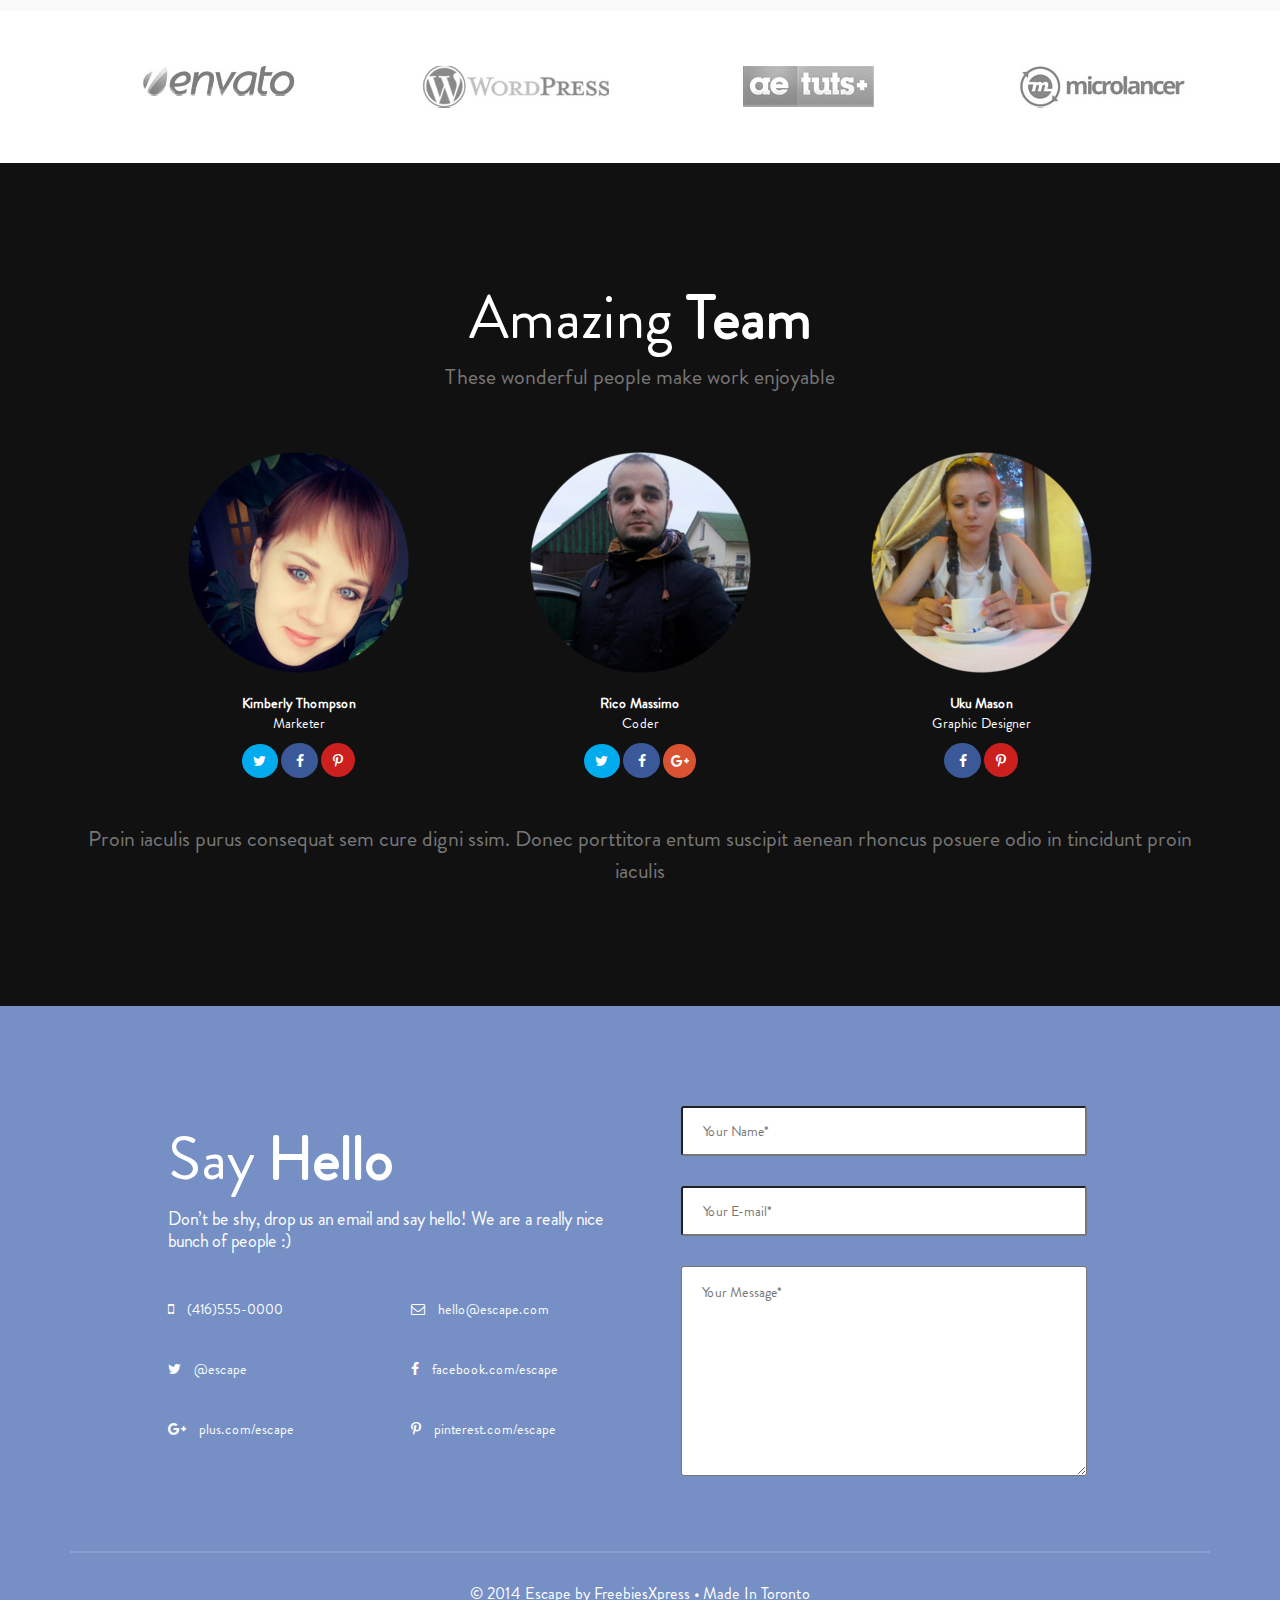
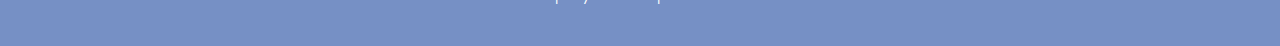
==== commit e57f4754: "красота" ====
--- a/index.html
+++ b/index.html
@@ -98,42 +98,54 @@
         <div class="col-md-1"></div>   
     	<div class="col-md-5">
 
-    		<ul>
-    			<li>
-    				<img src="./img/icon1.jpg">
+    		
+    			<div class="row">
+                    <div class="col-md-3">
+    				<img src="./img/icon1.jpg"></div>
+                    <div class="col-md-9">
     				<h3>Branding & Identity</h3> 
-    				<p>Proin iaculis purus consequat sem cure digni ssim. Donec porttitora entum suscipit aenean rhoncus posuere odio in tincidunt.</p>
-    			</li>
-    			<li>
-    				<img src="./img/ipad.jpg"> 
+    				<p>Proin iaculis purus consequat sem cure digni ssim. Donec porttitora entum suscipit aenean rhoncus posuere odio in tincidunt.</p></div>
+    			</div> <!-- end row-->
+    			<div class="row">
+                    <div class="col-md-3">
+    				<img src="./img/ipad.jpg"> </div>
+                    <div class="col-md-9">
     				<h3>Mobile App Development</h3>
-    				<p>Proin iaculis purus consequat sem cure digni ssim. Donec porttitora entum suscipit aenean rhoncus posuere odio in tincidunt.</p>
-    			</li>
-    			<li>
-    				<img src="./img/star.jpg">
+    				<p>Proin iaculis purus consequat sem cure digni ssim. Donec porttitora entum suscipit aenean rhoncus posuere odio in tincidunt.</p> </div>
+    			</div> <!-- end row-->
+    			<div class="row">
+                    <div class="col-md-3">
+    				<img src="./img/star.jpg"> </div>
+                    <div class="col-md-9">
     				<h3>UI/UX</h3>
-    				<p>Proin iaculis purus consequat sem cure digni ssim. Donec porttitora entum suscipit aenean rhoncus posuere odio in tincidunt.</p>
-    			</li>
-    		</ul>
+    				<p>Proin iaculis purus consequat sem cure digni ssim. Donec porttitora entum suscipit aenean rhoncus posuere odio in tincidunt.</p></div>
+    			</div> <!-- end row -->
+    		
     	</div> <!-- end md5-->
     	<div class="col-md-5">
-    		<ul>
-    			<li>
-    				<img src="./img/brows.jpg">
+    	
+    			<div class="row">
+                    <div class="col-md-3">
+    				<img src="./img/brows.jpg"> </div>
+                    <div class="col-md-9">
     				<h3>Web & Graphic Design</h3> 
-    				<p>Proin iaculis purus consequat sem cure digni ssim. Donec porttitora entum suscipit aenean rhoncus posuere odio in tincidunt.</p>
-    			</li>
-    			<li>
-    				<img src="./img/video.jpg">
+    				<p>Proin iaculis purus consequat sem cure digni ssim. Donec porttitora entum suscipit aenean rhoncus posuere odio in tincidunt.</p></div>
+    			</div> <!--end row-->
+    			<div class="row">
+                    <div class="col-md-3">
+    				<img src="./img/video.jpg"></div>
+                    <div class="col-md-9">
     				<h3>Animations</h3>
-    				<p>Proin iaculis purus consequat sem cure digni ssim. Donec porttitora entum suscipit aenean rhoncus posuere odio in tincidunt.</p>
-    			</li>
-    			<li>
-    				<img src="./img/camera.jpg">
+    				<p>Proin iaculis purus consequat sem cure digni ssim. Donec porttitora entum suscipit aenean rhoncus posuere odio in tincidunt.</p></div>
+    			</div><!--end row-->
+    			<div class="row">
+                    <div class="col-md-3">
+    				<img src="./img/camera.jpg"></div>
+                    <div class="col-md-9">
     				<h3>Photography</h3>
-    				<p>Proin iaculis purus consequat sem cure digni ssim. Donec porttitora entum suscipit aenean rhoncus posuere odio in tincidunt.</p>
-    			</li>
-    		</ul>
+    				<p>Proin iaculis purus consequat sem cure digni ssim. Donec porttitora entum suscipit aenean rhoncus posuere odio in tincidunt.</p></div>
+    			</div> <!--end row-->
+    		
     	</div> <!-- end md5-->	
         <div class="col-md-1"></div>   
     </div> <!--end row -->
@@ -253,17 +265,22 @@
         <div class="hello">
             <h2>Say <span class="bold">Hello</span></h2>
             <p>Don&rsquo;t be shy, drop us an email and say hello! We are a really nice bunch of people :)</p>
+            <div class="row">
+        <div class="col-md-6">
             <ul>
                 <li><i class="fa fa-mobile" aria-hidden="true"></i> (416)555-0000</li>
                 <li><i class="fa fa-twitter" aria-hidden="true"></i> @escape</li>
                 <li><i class="fa fa-google-plus" aria-hidden="true"></i> plus.com/escape</li>
             </ul>
-            
+            </div>
+         <div class="col-md-6">  
             <ul>
                 <li><i class="fa fa-envelope-o" aria-hidden="true"></i> hello@escape.com</li>
                 <li><i class="fa fa-facebook" aria-hidden="true"></i> facebook.com/escape</li>
                 <li><i class="fa fa-pinterest-p" aria-hidden="true"></i> pinterest.com/escape</li>
-            </ul>  
+            </ul>  </div> 
+
+         </div> <!-- row -->   
         </div> <!-- end hello-->
         </div> <!-- end md5 -->
         <div class="col-md-5 text-center">
--- a/styles.css
+++ b/styles.css
@@ -89,11 +89,11 @@
 .img2 {margin-top: 50px;  }
 /*конец секции identity branding*/
 /*секция list*/
-.list { padding-top: 102px;padding-bottom: 60px; }
-.list h3 {width: 65%; margin: 0 auto; font-size: 22px; margin-bottom:10px; }
-.list p {font-size: 18px;color: rgb(119, 119, 119); margin-bottom:37px; }
+.list { padding-top: 102px;padding-bottom: 100px; }
+.list h3 { font-size: 22px; margin-bottom:10px; }
+.list p {font-size: 18px;color: rgb(119, 119, 119); }
 .list li {margin-bottom: 40px;}
-.list img { float: left; margin-right: 15px; margin-bottom: 20px;}
+.list img { margin-top: 20px; }
 
 
 /* конец list*/
@@ -143,7 +143,7 @@
 
 .col-md-5 h2 {font-size: 60px; margin-bottom: 17px;}
 .hello p {margin-bottom: 47px; line-height: 1.2; font-size: 18px;}
-.hello ul {display: inline-block; float: left; background: #7690c5; margin-right: 60px;}
+.hello ul { background: #7690c5; margin-right: 60px;}
 .hello li {margin-bottom: 40px;}
 form 
 input {width: 100%; max-width: 406px; height: 50px; border-radius: 3px; 
